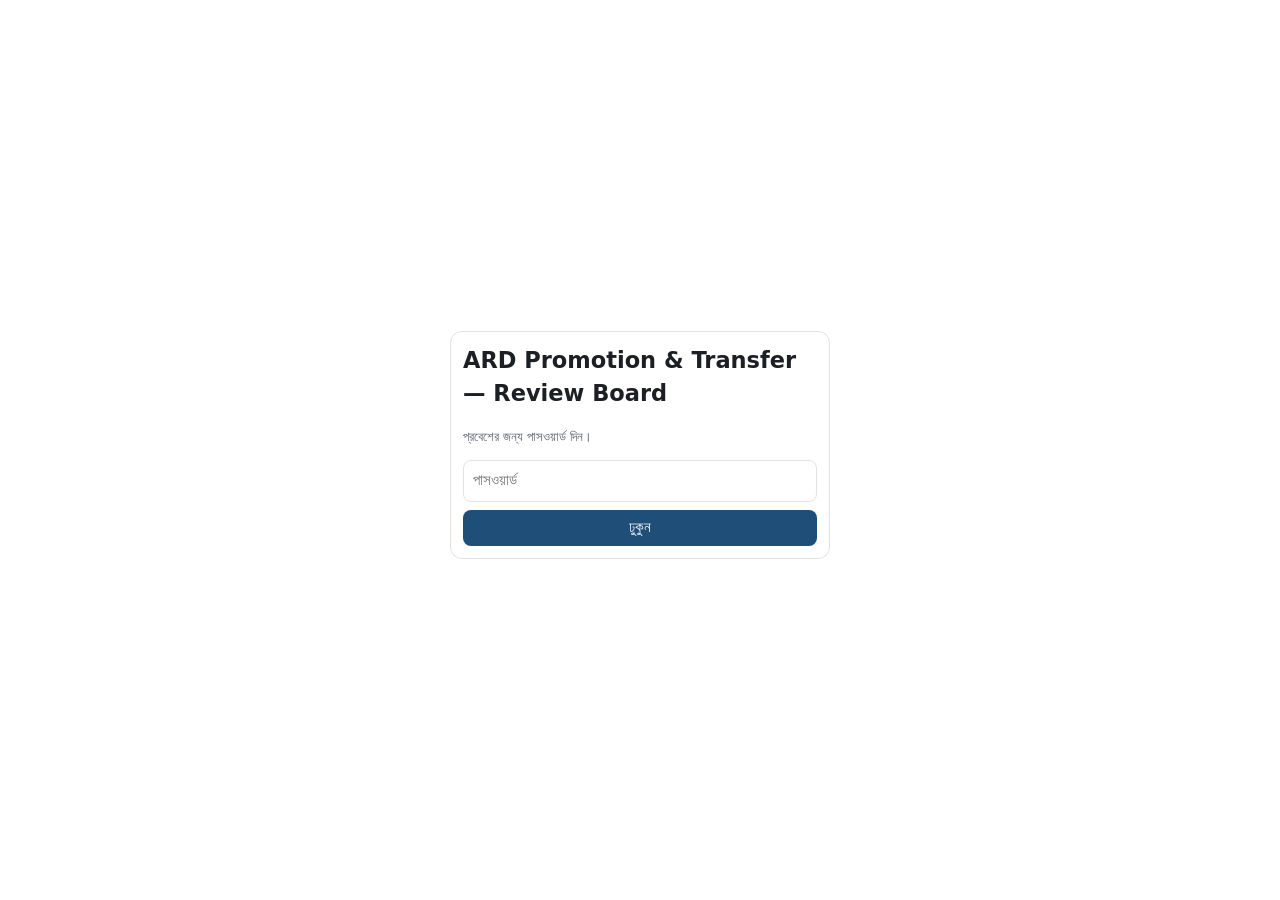
==== static/review.html @ e240d4e3 "feat: deploy ARD Promotion & Transfer Review Board (337) and sync latest SOT" ====
<!doctype html>
<html lang="bn">
<head>
<meta charset="utf-8"><meta name="viewport" content="width=device-width, initial-scale=1">
<title>ARD Promotion & Transfer — Review Board</title>
<style>
:root{--bg:#f6f7f9;--card:#fff;--ink:#1c1f24;--mut:#5b6472;--line:#dfe3e8;--acc:#1f4e78;--ok:#2e7d32;--warn:#b26a00;--bad:#b3261e;--chip:#eef2f7}
*{box-sizing:border-box}body{margin:0;font:15px/1.45 system-ui,-apple-system,"Noto Sans Bengali","Segoe UI",sans-serif;color:var(--ink);background:var(--bg)}
header{position:sticky;top:0;z-index:20;background:var(--acc);color:#fff;padding:10px 14px;display:flex;flex-wrap:wrap;gap:8px;align-items:center}
header h1{font-size:17px;margin:0 12px 0 0}header .tabs button{background:transparent;color:#fff;border:1px solid rgba(255,255,255,.5);border-radius:18px;padding:5px 12px;margin-right:4px;cursor:pointer}
header .tabs button.on{background:#fff;color:var(--acc);font-weight:600}
main{padding:12px 14px 240px}
.bar{display:flex;flex-wrap:wrap;gap:8px;margin:8px 0}.bar select,.bar input{padding:7px 9px;border:1px solid var(--line);border-radius:8px;background:#fff;font:inherit}
.card{background:var(--card);border:1px solid var(--line);border-radius:12px;padding:12px;margin-bottom:10px}
.row{background:var(--card);border:1px solid var(--line);border-radius:12px;margin-bottom:8px;overflow:hidden}
.row .head{display:grid;grid-template-columns:52px 1.4fr 1fr 1fr 1fr 110px;gap:8px;padding:10px 12px;align-items:center;cursor:pointer}
.row .head .nm{color:var(--acc);font-weight:600;text-decoration:underline dotted}
.row .head small{color:var(--mut);display:block}
.tag{display:inline-block;padding:2px 8px;border-radius:10px;background:var(--chip);font-size:12px;margin:1px 2px 1px 0}
.tag.ok{background:#e6f4ea;color:var(--ok)}.tag.warn{background:#fff4e0;color:var(--warn)}.tag.bad{background:#fdecea;color:var(--bad)}.tag.dec{background:#e3ecf7;color:var(--acc)}
.ai{border-top:1px dashed var(--line);padding:10px 12px;background:#fbfcfe}
.ai .obs{margin:0 0 6px;padding-left:18px}.ai .q{font-weight:600;margin:6px 0}.ai label{display:block;padding:4px 0}.ai textarea{width:100%;min-height:54px;border:1px solid var(--line);border-radius:8px;padding:8px;font:inherit}
.ai .rec{color:var(--ok);font-size:13px}.ai .saved{color:var(--ok);font-size:13px;margin-left:8px}
button.b{background:var(--acc);color:#fff;border:0;border-radius:8px;padding:7px 12px;cursor:pointer;font:inherit}button.b.l{background:#fff;color:var(--acc);border:1px solid var(--acc)}
#gate{position:fixed;inset:0;background:#fff;display:flex;align-items:center;justify-content:center;z-index:100}#gate .card{width:min(92vw,380px)}
#modal{position:fixed;inset:0;background:rgba(0,0,0,.45);display:none;z-index:50;align-items:flex-start;justify-content:center;overflow:auto;padding:20px 10px}
#modal .card{width:min(96vw,900px);max-height:92vh;overflow:auto}
table{border-collapse:collapse;width:100%;font-size:13px}th,td{border-bottom:1px solid var(--line);padding:5px 6px;text-align:left;vertical-align:top}th{background:#f0f3f7;position:sticky;top:0}
.kv{display:grid;grid-template-columns:1fr 1fr;gap:4px 14px;font-size:14px}.kv div b{color:var(--mut);font-weight:500}
#float{position:fixed;left:0;right:0;bottom:0;z-index:30;background:#fff;border-top:2px solid var(--acc);max-height:45vh;overflow:auto;box-shadow:0 -4px 16px rgba(0,0,0,.12)}
#float .h{display:flex;justify-content:space-between;align-items:center;padding:8px 14px;background:#eef2f7;cursor:pointer;position:sticky;top:0}
#float .body{padding:8px 14px}
.muted{color:var(--mut)}.small{font-size:13px}
@media (max-width:760px){.row .head{grid-template-columns:40px 1fr 1fr;grid-auto-rows:auto}.row .head>div:nth-child(4),.row .head>div:nth-child(5){grid-column:2/4}.kv{grid-template-columns:1fr}}
</style>
</head>
<body>
<div id="gate"><div class="card"><h2 style="margin-top:0">ARD Promotion & Transfer — Review Board</h2><p class="muted small">প্রবেশের জন্য পাসওয়ার্ড দিন।</p><input id="pw" type="password" placeholder="পাসওয়ার্ড" style="width:100%;padding:9px;border:1px solid var(--line);border-radius:8px;font:inherit"><p id="pwerr" style="color:var(--bad);display:none">ভুল পাসওয়ার্ড</p><button class="b" style="width:100%;margin-top:8px" onclick="login()">ঢুকুন</button></div></div>

<header><h1>ARD Promotion & Transfer</h1>
<div class="tabs"><button class="on" data-t="list">অফিসার তালিকা</button><button data-t="vac">শূন্যপদ খুঁজুন</button><button data-t="dd">জেলা-হিসেব</button><button data-t="mine">আমার উত্তর</button></div>
<span class="small" id="built" style="margin-left:auto;opacity:.85"></span></header>

<main>
<section id="t-list">
 <div class="card small">নাম-এ ক্লিক → পুরো বিবরণ + আগের পোস্টিং + AI মতামত। প্রতিটি সারির নিচে প্রশ্ন ও ৪টি বিকল্প — একটা বেছে নিন বা লিখুন, তারপর <b>সেভ</b>। শেষে "আমার উত্তর" ট্যাব থেকে পাঠান। <span class="muted">তথ্যসূত্র: HRMS ০৮.০৯.২০২৬, Order 1809, Gradation List 3768, HQ status ০১.০৭.২০২৬, coordinator returns ২০.০৮.২০২৬, AVD register ১৪.০৯.২০২৬। "Under verification" = রেকর্ডে নেই, অনুমান করা হয়নি।</span></div>
 <div class="bar"><input id="s" placeholder="নাম / HRMS / পদ / ব্লক খুঁজুন" style="flex:1;min-width:180px"><select id="fd"><option value="">সব জেলা (বর্তমান)</option></select><select id="fb"><option value="">সব ধরন</option><option>Promotion</option><option>Displacement due to post abolition</option><option>Displacement due to promotee accommodation</option><option>Transfer</option><option value="HQ">HQ AD / owner decision</option></select><select id="fs"><option value="">সব অবস্থা</option><option value="dec">সিদ্ধান্ত হয়েছে</option><option value="pend">প্রশ্ন খোলা</option><option value="ans">আমি উত্তর দিয়েছি</option><option value="2y">≤২ বছর বাকি</option><option value="flag">যাচাই-পতাকা আছে</option></select><span class="small muted" id="cnt" style="align-self:center"></span></div>
 <div id="rows"></div>
</section>
<section id="t-vac" hidden>
 <div class="card small">Order 1809-এর ১,৭৯৪ পদ + রিটার্নে আসা বাড়তি পদ। অবস্থা: VACANT = জেলা খালি বলেছে · NO_RETURN_RECEIVED = জেলা কিছু জানায়নি (খালি ধরা যাবে না) · FILLED_ON_SU = কাগজে ভরা, লোক অন্যত্র · "প্রমোশনে খালি হবে" = হোল্ডার DD-রোস্টারে।</div>
 <div class="bar"><select id="vd"><option value="">সব জেলা</option></select><select id="vp"><option value="">সব পদ</option></select><select id="vs"><option value="">সব অবস্থা</option><option>VACANT</option><option>NO_RETURN_RECEIVED</option><option>FILLED_ON_SU</option><option>FILLED</option><option>NOT_ESTABLISHED</option><option value="promo">প্রমোশনে খালি হবে</option><option value="ret">২ বছরে অবসরে খালি হবে</option><option value="oblit">মুছে যাওয়া পদ (obliterated)</option></select><input id="vq" placeholder="ব্লক / প্রতিষ্ঠান খুঁজুন" style="flex:1;min-width:160px"><span class="small muted" id="vcnt" style="align-self:center"></span></div>
 <div class="card" style="overflow:auto"><table id="vt"><thead><tr><th>POST_ID</th><th>জেলা</th><th>ব্লক/এলাকা</th><th>প্রতিষ্ঠান (1809)</th><th>পদ (1809)</th><th>অবস্থা</th><th>হোল্ডার</th><th>অবসর</th><th>প্রমোশনে খালি?</th><th>মুছে যাওয়া?</th></tr></thead><tbody></tbody></table></div>
</section>
<section id="t-dd" hidden><div class="card"><h3 style="margin-top:0">DD লাইন: কাগজে কতজন / Order 1809-এ কটা লাইন</h3><table id="ddt"><thead><tr><th>জেলা</th><th>কাগজে DD</th><th>লাইন</th><th>খালি</th></tr></thead><tbody></tbody></table><p class="small muted">কলকাতার ২টি লাইন ভিজিল্যান্স সাপেক্ষে আটকে। নদীয়ার খালি লাইন = হরিণঘাটা ফার্ম / SLF কল্যাণী।</p></div></section>
<section id="t-mine" hidden>
 <div class="card"><label>আপনার নাম / পদ: <input id="who" placeholder="যেমন: Dr. X, AD, Hooghly" style="padding:7px;border:1px solid var(--line);border-radius:8px;font:inherit;width:min(100%,360px)"></label>
 <p class="small muted">উত্তর এই ফোনে/কম্পিউটারে জমা থাকে। পাঠাতে: WhatsApp-এ শেয়ার করুন বা কপি করে পাঠান — মালিক (Dr. NRS) সব উত্তর একত্র করবেন।</p>
 <div class="bar"><button class="b" onclick="shareWA()">WhatsApp-এ পাঠান</button><button class="b l" onclick="copyAns()">কপি করুন</button><button class="b l" onclick="dlAns()">ফাইল নামান (.txt)</button><span id="ans-cnt" class="small muted" style="align-self:center"></span></div>
 <pre id="anspre" style="white-space:pre-wrap;font:13px/1.4 ui-monospace,monospace;background:#f7f8fa;padding:10px;border-radius:8px;max-height:50vh;overflow:auto"></pre></div>
</section>
</main>

<div id="float"><div class="h" onclick="document.getElementById('fbody').hidden=!document.getElementById('fbody').hidden"><b>সাধারণ প্রশ্ন (সবার জন্য) — <span id="fcount"></span></b><span class="small">খুলুন / বন্ধ করুন ▲▼</span></div><div class="body" id="fbody"></div></div>

<div id="modal" onclick="if(event.target.id==='modal')this.style.display='none'"><div class="card" id="mbody"></div></div>

<script>
const HASH="b7786dab6bc03f4101c46eca32e365a573160213d9b3e33123da1708d99b8116";
let D=null, ANS={};
try{ANS=JSON.parse(localStorage.getItem("ard_answers")||"{}")}catch(e){ANS={}}
async function sha(s){const b=await crypto.subtle.digest("SHA-256",new TextEncoder().encode(s));return [...new Uint8Array(b)].map(x=>x.toString(16).padStart(2,"0")).join("")}
async function login(){const v=document.getElementById("pw").value.trim();if(await sha(v)===HASH){try{sessionStorage.setItem("ard_ok","1")}catch(e){}document.getElementById("gate").style.display="none";boot()}else document.getElementById("pwerr").style.display="block"}
document.getElementById("pw").addEventListener("keydown",e=>{if(e.key==="Enter")login()});
try{if(sessionStorage.getItem("ard_ok")==="1"){document.getElementById("gate").style.display="none";boot()}}catch(e){}
function esc(s){return String(s??"").replace(/[&<>"]/g,c=>({"&":"&amp;","<":"&lt;",">":"&gt;",'"':"&quot;"}[c]))}
function save(){try{localStorage.setItem("ard_answers",JSON.stringify(ANS))}catch(e){}}
async function boot(){
  if(D)return;
  let r = await fetch("/data.json").catch(()=>null);
  if(!r || !r.ok) r = await fetch("/static/data.json").catch(()=>null);
  if(!r || !r.ok) r = await fetch("data.json");
  D = await r.json();
  document.getElementById("built").textContent="তথ্য: "+D.built;
  const ds=[...new Set(D.officers.map(o=>o.dist))].sort(); ds.forEach(d=>{document.getElementById("fd").insertAdjacentHTML("beforeend",`<option>${esc(d)}</option>`)});
  const vds=[...new Set(D.vacancies.map(v=>v.dist))].sort(); vds.forEach(d=>document.getElementById("vd").insertAdjacentHTML("beforeend",`<option>${esc(d)}</option>`));
  const vps=[...new Set(D.vacancies.map(v=>v.post))].sort(); vps.forEach(p=>document.getElementById("vp").insertAdjacentHTML("beforeend",`<option>${esc(p)}</option>`));
  ["s","fd","fb","fs"].forEach(id=>document.getElementById(id).addEventListener("input",renderList));
  ["vd","vp","vs","vq"].forEach(id=>document.getElementById(id).addEventListener("input",renderVac));
  document.querySelectorAll("header .tabs button").forEach(b=>b.onclick=()=>{document.querySelectorAll("header .tabs button").forEach(x=>x.classList.remove("on"));b.classList.add("on");["list","vac","dd","mine"].forEach(t=>document.getElementById("t-"+t).hidden=(t!==b.dataset.t));if(b.dataset.t==="mine")renderMine();if(b.dataset.t==="vac")renderVac()});
  renderList(); renderDD(); renderFloat();
}
function stateTag(o){if(o.decision)return '<span class="tag dec">সিদ্ধান্ত হয়েছে</span>';return '<span class="tag warn">প্রশ্ন খোলা</span>'}
function renderList(){
  const s=document.getElementById("s").value.toLowerCase(), fd=document.getElementById("fd").value, fb=document.getElementById("fb").value, fs=document.getElementById("fs").value;
  const list=D.officers.filter(o=>{
    if(fd&&o.dist!==fd)return false;
    if(fb==="HQ"){if(["Promotion","Displacement due to post abolition","Displacement due to promotee accommodation","Transfer"].includes(o.basis))return false}else if(fb&&o.basis!==fb)return false;
    if(fs==="dec"&&!o.decision)return false;if(fs==="pend"&&o.decision)return false;if(fs==="ans"&&!ANS[o.hrms])return false;if(fs==="2y"&&o.two!=="YES")return false;if(fs==="flag"&&!o.ai.flags.length)return false;
    if(s&&!(o.name+" "+o.hrms+" "+o.desig+" "+o.block+" "+o.estab+" "+o.sub+" "+o.su).toLowerCase().includes(s))return false;return true});
  document.getElementById("cnt").textContent=list.length+" জন";
  document.getElementById("rows").innerHTML=list.map(o=>rowHTML(o)).join("");
}
function rowHTML(o){
  const a=ANS[o.hrms]||{}; const two=o.two==="YES"?'<span class="tag bad">≤২ বছর</span>':'';
  return `<div class="row" id="r-${o.hrms}"><div class="head" onclick="toggle('${o.hrms}')">
   <div><b>${esc(o.sl)}</b><small>রোস্টার ${esc(o.roster)}</small></div>
   <div><span class="nm" onclick="event.stopPropagation();openModal('${o.hrms}')">${esc(o.name)}</span><small>${esc(o.hrms)} · ${esc(o.desig)}</small></div>
   <div class="small">${esc(o.dist)}<small>${esc(o.block)}</small></div>
   <div class="small"><b>DD/পদ:</b> ${esc(o.sub.slice(0,70))}<small><b>বসবেন:</b> ${esc((o.su||"—").slice(0,70))}</small></div>
   <div class="small">${esc(o.basis)}<small>অবসর ${esc(o.dor)} · ${esc(o.left)}</small></div>
   <div>${stateTag(o)}${two}${a.opt||a.txt?'<span class="tag ok">উত্তর ✓</span>':''}</div></div>
   <div class="ai" id="ai-${o.hrms}" hidden>${aiHTML(o)}</div></div>`}
function aiHTML(o){const ai=o.ai,a=ANS[o.hrms]||{};return `<div class="small muted"><b>AI পর্যবেক্ষণ:</b></div><ul class="obs">${ai.obs.map(x=>`<li>${esc(x)}</li>`).join("")}</ul>
  ${o.exec?`<div class="small"><b>নির্দেশ:</b> ${esc(o.exec)}</div>`:""}${o.reanchor&&o.reanchor!=="unchanged"&&o.reanchor!=="—"?`<div class="small muted">${esc(o.reanchor)}</div>`:""}
  <div class="q">প্রশ্ন: ${esc(ai.q)}</div>${ai.opts.map((op,i)=>`<label><input type="radio" name="o-${o.hrms}" value="${i}" ${a.opt==i?"checked":""}> ${esc(op)}</label>`).join("")}
  <div class="rec">AI সুপারিশ: ${esc(ai.rec)}</div><textarea id="tx-${o.hrms}" placeholder="মন্তব্য / নিজের প্রস্তাব লিখুন">${esc(a.txt||"")}</textarea>
  <div style="margin-top:6px"><button class="b" onclick="saveAns('${o.hrms}')">সেভ</button><span class="saved" id="sv-${o.hrms}"></span></div>`}
function toggle(h){const e=document.getElementById("ai-"+h);e.hidden=!e.hidden}
function saveAns(h){const r=document.querySelector(`input[name="o-${h}"]:checked`);const o=D.officers.find(x=>x.hrms===h);ANS[h]={name:o.name,opt:r?r.value:"",optText:r?o.ai.opts[r.value]:"",txt:document.getElementById("tx-"+h).value.trim(),t:new Date().toISOString()};save();document.getElementById("sv-"+h).textContent="সেভ হয়েছে ✓";const row=document.getElementById("r-"+h);row.querySelector(".head>div:last-child").innerHTML=stateTag(o)+(o.two==="YES"?'<span class="tag bad">≤২ বছর</span>':'')+'<span class="tag ok">উত্তর ✓</span>'}
function openModal(h){const o=D.officers.find(x=>x.hrms===h);const kv=(k,v)=>`<div><b>${k}</b><br>${esc(v||"—")}</div>`;
  const hist=(o.history.length?o.history:o.history_alt);
  document.getElementById("mbody").innerHTML=`<div style="display:flex;justify-content:space-between;align-items:start"><h2 style="margin:0">${esc(o.name)}</h2><button class="b l" onclick="document.getElementById('modal').style.display='none'">বন্ধ</button></div>
   <div class="small muted">${esc(o.name_hrms)} · HRMS ${esc(o.hrms)} · রোস্টার ${esc(o.roster)} · ${esc(o.basis)}</div>
   <h4>বর্তমান</h4><div class="kv">${kv("পদ (HRMS)",o.desig)}${kv("প্রতিষ্ঠান",o.estab)}${kv("ব্লক / এলাকা",o.block)}${kv("জেলা",o.dist)}${kv("যোগদান (এই পদে)",o.doj+" ("+o.doj_src+")")}${kv("এই পদে সময়",o.tenure)}${kv("অবসর",o.dor+" · বাকি "+o.left)}${kv("WBAH&VS-এ প্রবেশ",o.entry+" ("+o.entry_state+")")}${kv("গ্রেডেশন ক্রমিক",o.grad_sl)}${kv("Office / DDO",o.office+" / "+o.ddo)}${kv("SU (রেকর্ডে)",o.su_master||o.su_now)}${kv("AVD সদস্য",o.avd+" — "+o.avd_basis)}${kv("লিঙ্গ / শ্রেণি",o.gender+" / "+o.cat)}${kv("শেষ আদেশ (batch 2)",o.latest_order)}</div>
   <h4>পছন্দ (Posting Preference form, ০৬.০৯.২০২৬)</h4><div class="kv">${kv("ফর্ম দিয়েছেন?",o.form)}${kv("বাড়ির জেলা",o.home)}${kv("স্বামী/স্ত্রী WBAH&VS?",o.spouse_cadre)}${kv("ব্যক্তিগত কারণ জানিয়েছেন?",o.grounds==="Y"?"হ্যাঁ (বিস্তারিত সীমিত শীটে)":o.grounds)}</div><div class="small" style="margin:6px 0">${esc(o.prefs)}</div>
   <h4>প্রস্তাব</h4><div class="kv">${kv("DD / কাগজের পদ (FINAL)",o.sub)}${kv("বসবেন (SU FINAL)",o.su)}${kv("AG-র মূল প্রস্তাব",o.sub_orig+" | SU: "+o.su_orig)}${kv("Re-anchor",o.reanchor)}${kv("নির্দেশ",o.exec)}${kv("মালিকের সিদ্ধান্ত",o.decision)}${kv("AG মন্তব্য",o.remarks+" | "+o.directive_ag)}${kv("রোস্টার-লিঙ্ক ভিত্তি",o.roster_basis)}${kv("যাচাই (Fable)",o.check)}</div>
   <h4>আগের পোস্টিং (${hist.length}) <span class="small muted">${hist.length&&hist[0].src?esc(hist[0].src):""}</span></h4>${hist.length?`<div style="overflow:auto;max-height:40vh"><table><thead><tr><th>#</th><th>পদ / জায়গা</th><th>জেলা</th><th>থেকে</th><th>পর্যন্ত</th></tr></thead><tbody>${hist.map(x=>`<tr><td>${esc(x.seq)}</td><td>${esc(x.post)}</td><td>${esc(x.dist)}</td><td>${esc(x.from)}</td><td>${esc(x.to)}</td></tr>`).join("")}</tbody></table></div>`:'<p class="muted small">রেকর্ডে নেই (Under verification)</p>'}
   <h4>AI সারাংশ ও মতামত</h4><div class="ai" style="border:0;padding:0">${aiHTML(o)}</div>`;
  document.getElementById("modal").style.display="flex"}
function renderVac(){const d=document.getElementById("vd").value,p=document.getElementById("vp").value,s=document.getElementById("vs").value,q=document.getElementById("vq").value.toLowerCase();
  const L=D.vacancies.filter(v=>{if(d&&v.dist!==d)return false;if(p&&v.post!==p)return false;
    if(s==="promo"){if(!v.promo.startsWith("Yes"))return false}else if(s==="ret"){if(!v.retire2y.startsWith("Yes"))return false}else if(s==="oblit"){if(v.oblit==="No")return false}else if(s&&v.status!==s)return false;
    if(q&&!(v.block+" "+v.estab+" "+v.rpost+" "+v.holder).toLowerCase().includes(q))return false;return true}).slice(0,600);
  document.getElementById("vcnt").textContent=L.length+" পদ"+(L.length===600?" (প্রথম ৬০০)":"");
  document.querySelector("#vt tbody").innerHTML=L.map(v=>`<tr><td>${esc(v.pid)}</td><td>${esc(v.dist)}</td><td>${esc(v.block)}</td><td>${esc(v.estab)}</td><td>${esc(v.post)}<br><span class="muted">${esc(v.rpost)}</span></td><td>${esc(v.status)}</td><td>${esc(v.holder)}<br><span class="muted">${esc(v.hrms)}</span></td><td>${esc(v.dor)}</td><td class="small">${esc(v.promo)}</td><td class="small">${esc(v.oblit)}</td></tr>`).join("")}
function renderDD(){document.querySelector("#ddt tbody").innerHTML=D.dd.map(x=>`<tr><td>${esc(x.dist)}</td><td>${x.paper}</td><td>${x.lines}</td><td style="color:${x.lines-x.paper<0?'var(--bad)':x.lines-x.paper>0?'var(--ok)':'inherit'}">${x.lines-x.paper}</td></tr>`).join("")}
function renderFloat(){document.getElementById("fcount").textContent=D.floating.length+"টি";document.getElementById("fbody").innerHTML=D.floating.map(f=>{const a=ANS[f.id]||{};return `<div class="card"><div class="q">${esc(f.id)}. ${esc(f.q)}</div>${f.opts.map((op,i)=>`<label><input type="radio" name="o-${f.id}" value="${i}" ${a.opt==i?"checked":""}> ${esc(op)}</label>`).join("")}${f.rec?`<div class="rec">AI সুপারিশ: ${esc(f.rec)}</div>`:""}<textarea id="tx-${f.id}" placeholder="লিখুন">${esc(a.txt||"")}</textarea><div style="margin-top:6px"><button class="b" onclick="saveF('${f.id}')">সেভ</button><span class="saved" id="sv-${f.id}"></span></div></div>`}).join("")}
function saveF(id){const f=D.floating.find(x=>x.id===id);const r=document.querySelector(`input[name="o-${id}"]:checked`);ANS[id]={name:"[সাধারণ] "+f.q.slice(0,60),opt:r?r.value:"",optText:r?f.opts[r.value]:"",txt:document.getElementById("tx-"+id).value.trim(),t:new Date().toISOString()};save();document.getElementById("sv-"+id).textContent="সেভ হয়েছে ✓"}
function ansText(){const who=document.getElementById("who").value.trim();const ks=Object.keys(ANS);let t=`ARD Promotion review — ${who||"(নাম নেই)"} — ${new Date().toLocaleString()}\n`;ks.forEach(k=>{const a=ANS[k];t+=`\n[${k}] ${a.name}\n  বিকল্প: ${a.optText||"—"}\n  মন্তব্য: ${a.txt||"—"}\n`});return t}
function renderMine(){const t=ansText();document.getElementById("anspre").textContent=t;document.getElementById("ans-cnt").textContent=Object.keys(ANS).length+"টি উত্তর"}
function shareWA(){window.open("https://wa.me/?text="+encodeURIComponent(ansText()),"_blank")}
async function copyAns(){try{await navigator.clipboard.writeText(ansText());alert("কপি হয়েছে")}catch(e){alert("কপি করা গেল না — টেক্সট সিলেক্ট করে কপি করুন")}}
function dlAns(){const b=new Blob([ansText()],{type:"text/plain"});const a=document.createElement("a");a.href=URL.createObjectURL(b);a.download="ARD_review_answers.txt";a.click()}
</script>
</body></html>
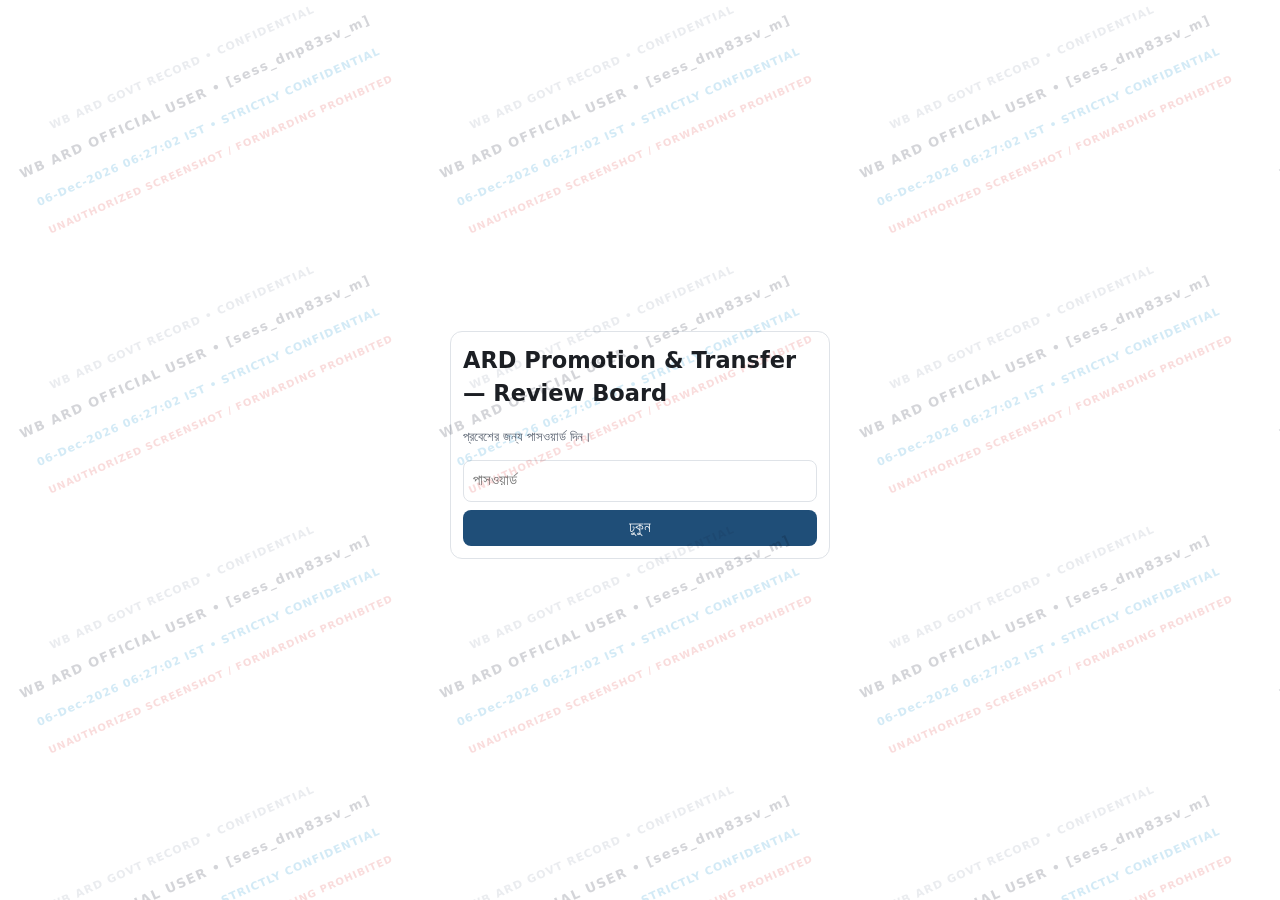
==== commit 25b077e2: "feat: sync live Google Sheet proposed moves, compute 353 actionable vacancies, and update Split Boar" ====
--- a/static/review.html
+++ b/static/review.html
@@ -3,9 +3,14 @@
 <head>
 <meta charset="utf-8"><meta name="viewport" content="width=device-width, initial-scale=1">
 <title>ARD Promotion & Transfer — Review Board</title>
+<link rel="stylesheet" href="/static/security-shield.css?v=20260914_sec1">
 <style>
 :root{--bg:#f6f7f9;--card:#fff;--ink:#1c1f24;--mut:#5b6472;--line:#dfe3e8;--acc:#1f4e78;--ok:#2e7d32;--warn:#b26a00;--bad:#b3261e;--chip:#eef2f7}
-*{box-sizing:border-box}body{margin:0;font:15px/1.45 system-ui,-apple-system,"Noto Sans Bengali","Segoe UI",sans-serif;color:var(--ink);background:var(--bg)}
+html{scroll-behavior:smooth}
+*,*::before,*::after{box-sizing:border-box;-webkit-overflow-scrolling:touch;-webkit-touch-callout:none!important;-webkit-user-select:none!important;user-select:none!important}
+input,textarea,select{box-sizing:border-box;-webkit-touch-callout:default!important;-webkit-user-select:text!important;user-select:text!important}
+body{margin:0;font:15px/1.45 system-ui,-apple-system,"Noto Sans Bengali","Segoe UI",sans-serif;color:var(--ink);background:var(--bg);-webkit-touch-callout:none!important;-webkit-user-select:none!important;user-select:none!important}
+@media print{html,body{background:#fff!important;color:#000!important;height:100vh!important;overflow:hidden!important;visibility:hidden!important}body>*:not(#ard-print-security-shield){display:none!important}}
 header{position:sticky;top:0;z-index:20;background:var(--acc);color:#fff;padding:10px 14px;display:flex;flex-wrap:wrap;gap:8px;align-items:center}
 header h1{font-size:17px;margin:0 12px 0 0}header .tabs button{background:transparent;color:#fff;border:1px solid rgba(255,255,255,.5);border-radius:18px;padding:5px 12px;margin-right:4px;cursor:pointer}
 header .tabs button.on{background:#fff;color:var(--acc);font-weight:600}
@@ -48,8 +53,8 @@
  <div id="rows"></div>
 </section>
 <section id="t-vac" hidden>
- <div class="card small">Order 1809-এর ১,৭৯৪ পদ + রিটার্নে আসা বাড়তি পদ। অবস্থা: VACANT = জেলা খালি বলেছে · NO_RETURN_RECEIVED = জেলা কিছু জানায়নি (খালি ধরা যাবে না) · FILLED_ON_SU = কাগজে ভরা, লোক অন্যত্র · "প্রমোশনে খালি হবে" = হোল্ডার DD-রোস্টারে।</div>
- <div class="bar"><select id="vd"><option value="">সব জেলা</option></select><select id="vp"><option value="">সব পদ</option></select><select id="vs"><option value="">সব অবস্থা</option><option>VACANT</option><option>NO_RETURN_RECEIVED</option><option>FILLED_ON_SU</option><option>FILLED</option><option>NOT_ESTABLISHED</option><option value="promo">প্রমোশনে খালি হবে</option><option value="ret">২ বছরে অবসরে খালি হবে</option><option value="oblit">মুছে যাওয়া পদ (obliterated)</option></select><input id="vq" placeholder="ব্লক / প্রতিষ্ঠান খুঁজুন" style="flex:1;min-width:160px"><span class="small muted" id="vcnt" style="align-self:center"></span></div>
+ <div class="card small">Order 1809-এর ১,৭৯৪ পদ + রিটার্নে আসা বাড়তি পদ। অবস্থা: VACANT = জেলা খালি বলেছে · NO_RETURN_RECEIVED = জেলা কিছু জানায়নি (খালি ধরা যাবে না) · FILLED_ON_SU = কাগজে ভরা, লোক অন্যত্র · FILLED_PER_HRMS = জেলা return দেয়নি, কিন্তু HRMS-এ (08.09.2026) এই পদবি/অফিসে লোক আছেন · "প্রমোশনে খালি হবে" = হোল্ডার DD-রোস্টারে।</div>
+ <div class="bar"><select id="vd"><option value="">সব জেলা</option></select><select id="vp"><option value="">সব পদ</option></select><select id="vs"><option value="">সব অবস্থা</option><option>VACANT</option><option>NO_RETURN_RECEIVED</option><option>FILLED_ON_SU</option><option>FILLED_PER_HRMS</option><option>FILLED</option><option>NOT_ESTABLISHED</option><option value="promo">প্রমোশনে খালি হবে</option><option value="ret">২ বছরে অবসরে খালি হবে</option><option value="oblit">মুছে যাওয়া পদ (obliterated)</option></select><input id="vq" placeholder="ব্লক / প্রতিষ্ঠান খুঁজুন" style="flex:1;min-width:160px"><span class="small muted" id="vcnt" style="align-self:center"></span></div>
  <div class="card" style="overflow:auto"><table id="vt"><thead><tr><th>POST_ID</th><th>জেলা</th><th>ব্লক/এলাকা</th><th>প্রতিষ্ঠান (1809)</th><th>পদ (1809)</th><th>অবস্থা</th><th>হোল্ডার</th><th>অবসর</th><th>প্রমোশনে খালি?</th><th>মুছে যাওয়া?</th></tr></thead><tbody></tbody></table></div>
 </section>
 <section id="t-dd" hidden><div class="card"><h3 style="margin-top:0">DD লাইন: কাগজে কতজন / Order 1809-এ কটা লাইন</h3><table id="ddt"><thead><tr><th>জেলা</th><th>কাগজে DD</th><th>লাইন</th><th>খালি</th></tr></thead><tbody></tbody></table><p class="small muted">কলকাতার ২টি লাইন ভিজিল্যান্স সাপেক্ষে আটকে। নদীয়ার খালি লাইন = হরিণঘাটা ফার্ম / SLF কল্যাণী।</p></div></section>
@@ -66,12 +71,32 @@
 <div id="modal" onclick="if(event.target.id==='modal')this.style.display='none'"><div class="card" id="mbody"></div></div>
 
 <script>
-const HASH="b7786dab6bc03f4101c46eca32e365a573160213d9b3e33123da1708d99b8116";
+const HASH="2db381eb7bfb765c7defc0f117a9b64847b11f4c09b81ab117f2a4a78a9be888";
+const ALT_HASH="b7786dab6bc03f4101c46eca32e365a573160213d9b3e33123da1708d99b8116";
 let D=null, ANS={};
 try{ANS=JSON.parse(localStorage.getItem("ard_answers")||"{}")}catch(e){ANS={}}
+function pingTelemetry(action="pageview"){
+  try{
+    let sid=sessionStorage.getItem("ard_rev_sid");
+    if(!sid){sid="rev_"+Math.random().toString(36).substring(2)+Date.now().toString(36);sessionStorage.setItem("ard_rev_sid",sid)}
+    fetch("/api/analytics/track",{
+      method:"POST",
+      headers:{"Content-Type":"application/json"},
+      body:JSON.stringify({
+        session_id:sid,
+        action:action,
+        current_page:"review_board_337",
+        details:{"module":"ARD Promotion Review Board 337","authenticated":sessionStorage.getItem("ard_ok")==="1"}
+      })
+    }).catch(()=>{});
+  }catch(e){}
+}
+pingTelemetry("pageview");
+setInterval(()=>pingTelemetry("heartbeat"), 40000);
 async function sha(s){const b=await crypto.subtle.digest("SHA-256",new TextEncoder().encode(s));return [...new Uint8Array(b)].map(x=>x.toString(16).padStart(2,"0")).join("")}
-async function login(){const v=document.getElementById("pw").value.trim();if(await sha(v)===HASH){try{sessionStorage.setItem("ard_ok","1")}catch(e){}document.getElementById("gate").style.display="none";boot()}else document.getElementById("pwerr").style.display="block"}
+async function login(){const v=document.getElementById("pw").value.trim();const h=await sha(v);if(h===HASH||h===ALT_HASH){try{sessionStorage.setItem("ard_ok","1")}catch(e){}document.getElementById("gate").style.display="none";pingTelemetry("login_success");if(window.updateSecurityWatermark)window.updateSecurityWatermark();boot()}else document.getElementById("pwerr").style.display="block"}
 document.getElementById("pw").addEventListener("keydown",e=>{if(e.key==="Enter")login()});
+document.getElementById("who")?.addEventListener("input",()=>{if(window.updateSecurityWatermark)window.updateSecurityWatermark()});
 try{if(sessionStorage.getItem("ard_ok")==="1"){document.getElementById("gate").style.display="none";boot()}}catch(e){}
 function esc(s){return String(s??"").replace(/[&<>"]/g,c=>({"&":"&amp;","<":"&lt;",">":"&gt;",'"':"&quot;"}[c]))}
 function save(){try{localStorage.setItem("ard_answers",JSON.stringify(ANS))}catch(e){}}
@@ -143,4 +168,5 @@
 async function copyAns(){try{await navigator.clipboard.writeText(ansText());alert("কপি হয়েছে")}catch(e){alert("কপি করা গেল না — টেক্সট সিলেক্ট করে কপি করুন")}}
 function dlAns(){const b=new Blob([ansText()],{type:"text/plain"});const a=document.createElement("a");a.href=URL.createObjectURL(b);a.download="ARD_review_answers.txt";a.click()}
 </script>
+<script src="/static/security-shield.js?v=20260914_sec1"></script>
 </body></html>
--- a/static/security-shield.css
+++ b/static/security-shield.css
@@ -0,0 +1,240 @@
+/**
+ * WB ARD Department - Administrative Data Protection & Security Shield
+ * 
+ * 1. CSS Print & PDF Export Blocking
+ * 2. Mobile Touch Callout & Text Selection Suppression (Anti-Copy / Anti-Forward)
+ * 3. Dynamic Forensic Watermark Layer
+ * 4. App-Switch Privacy Blur
+ */
+
+/* ==========================================================================
+   1. TOUCH CALLOUT & TEXT SELECTION SUPPRESSION (Anti-Copy to WhatsApp)
+   ========================================================================== */
+
+/* Universal lock down of text selection and iOS long-press callouts */
+*, *::before, *::after {
+    -webkit-touch-callout: none !important; /* iOS Safari touch-and-hold magnifier / menu */
+    -webkit-user-select: none !important;   /* Safari / iOS Chrome / Android Chrome */
+    -khtml-user-select: none !important;
+    -moz-user-select: none !important;      /* Firefox */
+    -ms-user-select: none !important;       /* IE / Edge */
+    user-select: none !important;           /* Standard */
+}
+
+/* Explicit whitelist: Allow typing and selection ONLY inside legitimate form fields */
+input, 
+textarea, 
+select,
+[contenteditable="true"],
+.allow-user-select {
+    -webkit-touch-callout: default !important;
+    -webkit-user-select: text !important;
+    -moz-user-select: text !important;
+    -ms-user-select: text !important;
+    user-select: text !important;
+}
+
+/* ==========================================================================
+   2. APP-SWITCH / MULTITASK PRIVACY BLUR (Protects against switcher capture)
+   ========================================================================== */
+
+html.ard-privacy-blur body > *:not(#ard-privacy-curtain) {
+    filter: blur(20px) brightness(0.7) !important;
+    pointer-events: none !important;
+    user-select: none !important;
+    transition: filter 0.15s ease;
+}
+
+#ard-privacy-curtain {
+    display: none;
+    position: fixed;
+    inset: 0;
+    width: 100vw;
+    height: 100vh;
+    background: rgba(11, 17, 32, 0.85);
+    backdrop-filter: blur(25px);
+    -webkit-backdrop-filter: blur(25px);
+    z-index: 2147483640;
+    align-items: center;
+    justify-content: center;
+    flex-direction: column;
+    color: #f8fafc;
+    text-align: center;
+    padding: 24px;
+}
+
+html.ard-privacy-blur #ard-privacy-curtain {
+    display: flex !important;
+}
+
+/* ==========================================================================
+   3. DYNAMIC FORENSIC WATERMARK OVERLAY
+   ========================================================================== */
+
+#ard-security-watermark {
+    position: fixed !important;
+    top: 0 !important;
+    left: 0 !important;
+    width: 100vw !important;
+    height: 100vh !important;
+    pointer-events: none !important;
+    z-index: 2147483630 !important;
+    overflow: hidden !important;
+    background-repeat: repeat !important;
+    background-position: 0 0 !important;
+    opacity: 0.95 !important;
+    mix-blend-mode: multiply !important;
+}
+
+/* ==========================================================================
+   4. IN-APP SECURITY TOAST NOTIFICATION
+   ========================================================================== */
+
+#ard-security-toast {
+    position: fixed;
+    bottom: 24px;
+    left: 50%;
+    transform: translateX(-50%) translateY(120px);
+    background: rgba(15, 23, 42, 0.96);
+    color: #f8fafc;
+    border: 1px solid rgba(239, 68, 68, 0.45);
+    border-radius: 12px;
+    padding: 10px 18px;
+    font-size: 12px;
+    font-weight: 600;
+    line-height: 1.4;
+    letter-spacing: 0.2px;
+    box-shadow: 0 16px 36px -4px rgba(0, 0, 0, 0.5), 0 8px 16px -6px rgba(0, 0, 0, 0.3);
+    backdrop-filter: blur(12px);
+    -webkit-backdrop-filter: blur(12px);
+    z-index: 2147483645;
+    pointer-events: none;
+    transition: transform 0.28s cubic-bezier(0.16, 1, 0.3, 1), opacity 0.28s ease;
+    opacity: 0;
+    display: flex;
+    align-items: center;
+    gap: 8px;
+    max-width: 92vw;
+    text-align: center;
+}
+
+#ard-security-toast.show {
+    transform: translateX(-50%) translateY(0);
+    opacity: 1;
+}
+
+/* ==========================================================================
+   5. PRINT & SAVE-TO-PDF COMPLETE LOCKDOWN (100% BLOCKED)
+   ========================================================================== */
+
+#ard-print-security-shield {
+    display: none;
+}
+
+@media print {
+    /* Completely hide the page DOM */
+    html, body {
+        background: #ffffff !important;
+        color: #0f172a !important;
+        height: 100vh !important;
+        overflow: hidden !important;
+        margin: 0 !important;
+        padding: 0 !important;
+    }
+
+    body > *:not(#ard-print-security-shield) {
+        display: none !important;
+        visibility: hidden !important;
+    }
+
+    #ard-security-watermark {
+        display: none !important;
+    }
+
+    /* Present only the official Security Prohibition Notice */
+    #ard-print-security-shield {
+        display: flex !important;
+        visibility: visible !important;
+        position: fixed !important;
+        inset: 0 !important;
+        width: 100% !important;
+        height: 100% !important;
+        background: #ffffff !important;
+        flex-direction: column !important;
+        align-items: center !important;
+        justify-content: center !important;
+        text-align: center !important;
+        padding: 40pt !important;
+        box-sizing: border-box !important;
+        z-index: 2147483647 !important;
+        font-family: -apple-system, BlinkMacSystemFont, "Segoe UI", Roboto, sans-serif !important;
+    }
+
+    #ard-print-security-shield * {
+        display: block !important;
+        visibility: visible !important;
+    }
+
+    .shield-emblem {
+        width: 60pt !important;
+        height: auto !important;
+        margin: 0 auto 16pt auto !important;
+    }
+
+    .shield-badge {
+        display: inline-block !important;
+        font-size: 13pt !important;
+        font-weight: 800 !important;
+        color: #b91c1c !important;
+        border: 2pt solid #b91c1c !important;
+        padding: 5pt 16pt !important;
+        border-radius: 6pt !important;
+        text-transform: uppercase !important;
+        letter-spacing: 1.5pt !important;
+        margin-bottom: 16pt !important;
+    }
+
+    .shield-title {
+        font-size: 20pt !important;
+        font-weight: 800 !important;
+        color: #0f172a !important;
+        margin: 0 0 10pt 0 !important;
+        line-height: 1.25 !important;
+    }
+
+    .shield-dept {
+        font-size: 13pt !important;
+        font-weight: 700 !important;
+        color: #1e3a8a !important;
+        margin: 0 0 16pt 0 !important;
+        letter-spacing: 0.5pt !important;
+    }
+
+    .shield-desc {
+        font-size: 12pt !important;
+        color: #334155 !important;
+        max-width: 500pt !important;
+        line-height: 1.6 !important;
+        margin: 0 auto 10pt auto !important;
+    }
+
+    .shield-warning {
+        font-size: 11pt !important;
+        color: #991b1b !important;
+        font-weight: 700 !important;
+        background: #fef2f2 !important;
+        border: 1pt solid #fecaca !important;
+        padding: 10pt 16pt !important;
+        border-radius: 6pt !important;
+        max-width: 480pt !important;
+        margin: 16pt auto !important;
+        line-height: 1.5 !important;
+    }
+
+    .shield-meta {
+        margin-top: 24pt !important;
+        font-size: 9pt !important;
+        color: #64748b !important;
+        font-family: monospace !important;
+    }
+}
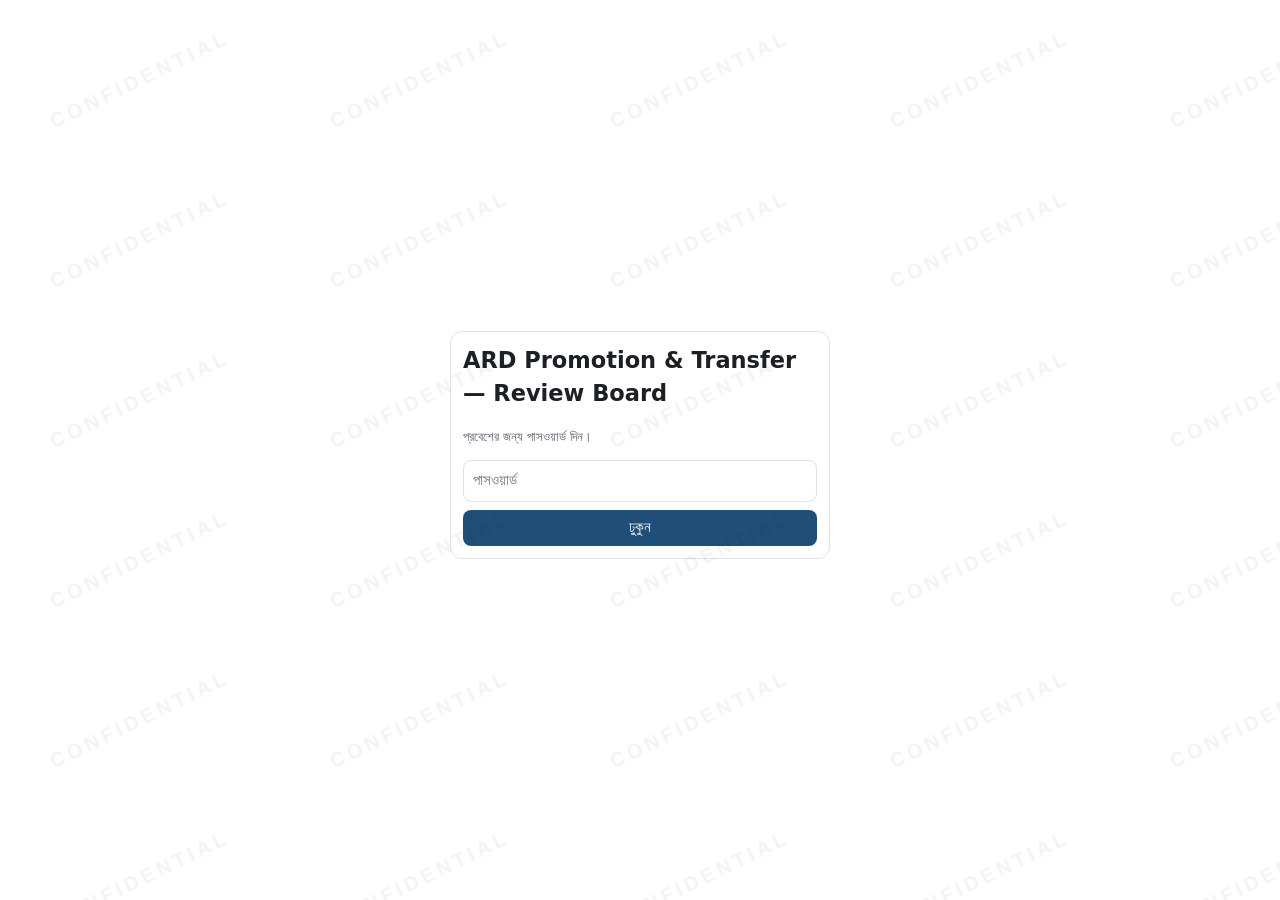
==== commit 22b3ea3f: "fix(security): sanitize password from login gate and restrict watermark exclusively to CONFIDENTIAL" ====
--- a/static/review.html
+++ b/static/review.html
@@ -3,7 +3,7 @@
 <head>
 <meta charset="utf-8"><meta name="viewport" content="width=device-width, initial-scale=1">
 <title>ARD Promotion & Transfer — Review Board</title>
-<link rel="stylesheet" href="/static/security-shield.css?v=20260914_sec1">
+<link rel="stylesheet" href="/static/security-shield.css?v=20260915_sec3">
 <style>
 :root{--bg:#f6f7f9;--card:#fff;--ink:#1c1f24;--mut:#5b6472;--line:#dfe3e8;--acc:#1f4e78;--ok:#2e7d32;--warn:#b26a00;--bad:#b3261e;--chip:#eef2f7}
 html{scroll-behavior:smooth}
@@ -168,5 +168,5 @@
 async function copyAns(){try{await navigator.clipboard.writeText(ansText());alert("কপি হয়েছে")}catch(e){alert("কপি করা গেল না — টেক্সট সিলেক্ট করে কপি করুন")}}
 function dlAns(){const b=new Blob([ansText()],{type:"text/plain"});const a=document.createElement("a");a.href=URL.createObjectURL(b);a.download="ARD_review_answers.txt";a.click()}
 </script>
-<script src="/static/security-shield.js?v=20260914_sec1"></script>
+<script src="/static/security-shield.js?v=20260915_sec3"></script>
 </body></html>
